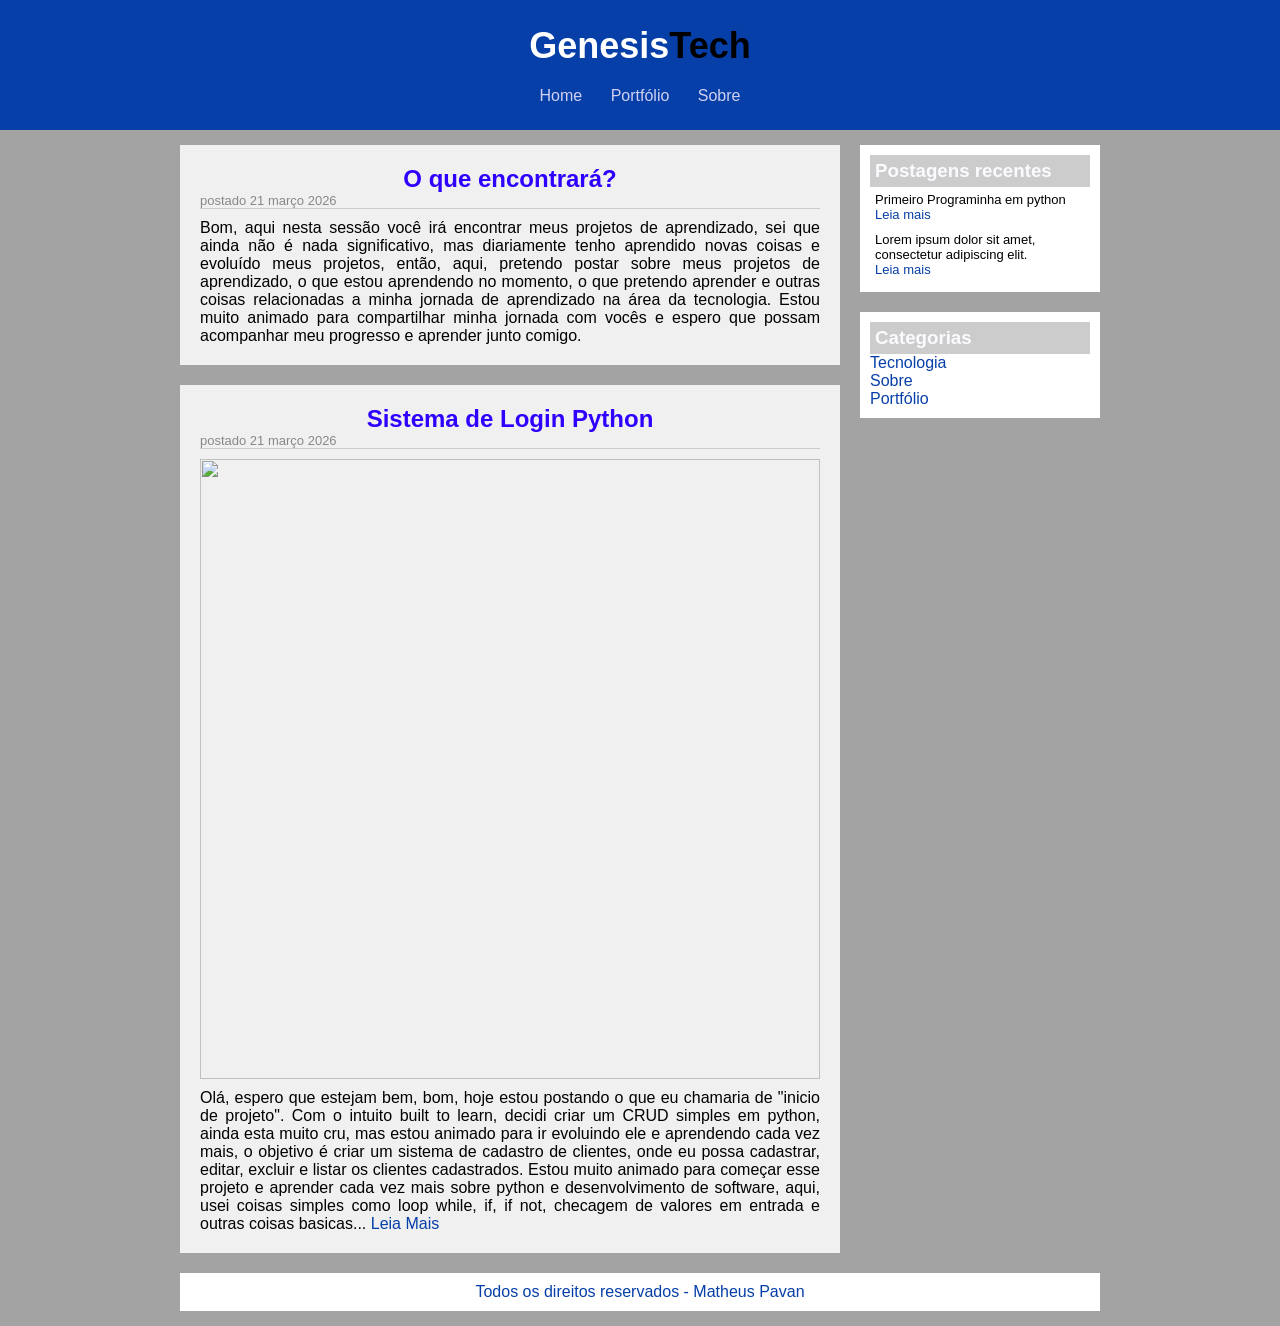
==== pages/portfolio.html @ d70ddf84 "Add pages and some link fix" ====
<html lang="pt-br">

<head>
    <meta charset="UTF-8">
    <meta name="viewport" content="width=device-width, initial-scale=1.0">
    <title>Sobre</title>

    <link rel="stylesheet" href="../css/style.css">
</head>

<body>

    <div id="header">

        <div id="logo">
            <h1 class="white">Genesis<span class="black">Tech</span></h1>
        </div>
    
        <div id="menu">
            <a href="..\index.html">Home</a>
            <a href="portfolio.html">Portfólio</a>
            <a href="sobre.html">Sobre</a>
        </div>

    </div>

    <div id="content">


        <div id="posts">
            <div class="post">
                <h2 style="text-align: center;">O que encontrará?</h2>
                <span class="data-post">postado 21 março 2026</span>
                <p>
                    Bom, aqui nesta sessão você irá encontrar meus projetos de aprendizado, sei que ainda não é nada significativo, mas diariamente tenho aprendido novas coisas e evoluído meus projetos, então, aqui, pretendo postar sobre meus projetos de aprendizado, o que estou aprendendo no momento, o que pretendo aprender e outras coisas relacionadas a minha jornada de aprendizado na área da tecnologia. Estou muito animado para compartilhar minha jornada com vocês e espero que possam acompanhar meu progresso e aprender junto comigo.
                </p>
            </div>
                    <!-- abertura postagem -->
            <div class="post">
                <h2 style="text-align: center;">Sistema de Login Python</h2>
                <span class="data-post">postado 21 março 2026</span>
                <img class="img-post" src="../imagens/progpy.png">
                <p>
                    Olá, espero que estejam bem, bom, hoje estou postando o que eu chamaria de "inicio de projeto". Com o intuito built to learn, decidi criar um CRUD simples em python, ainda esta muito cru, mas estou animado para ir evoluindo ele e aprendendo cada vez mais, o objetivo é criar um sistema de cadastro de clientes, onde eu possa cadastrar, editar, excluir e listar os clientes cadastrados. Estou muito animado para começar esse projeto e aprender cada vez mais sobre python e desenvolvimento de software,
                    aqui, usei coisas simples como loop while, if, if not, checagem de valores em entrada e outras coisas basicas...
                    <a href="progpy.html">Leia Mais</a>
                </p>
            </div>

            <!--fechamento postagem -->

        </div>
    
        <div id="right-side">

            <div class="content-right">
                <h3>Postagens recentes</h3>

                <div class="post-right">
                    <p>Primeiro Programinha em python</p>
                    <a href="progpy.html">Leia mais</a>
                </div>

                <div class="post-right" style="border-bottom: none;">
                    <p>Lorem ipsum dolor sit amet, consectetur adipiscing elit.</p>
                    <a href="">Leia mais</a>
                </div>

            </div>

            <div class="content-right">
                <h3>Categorias</h3>

                <a href="">Tecnologia</a><br>
                <a href="">Sobre</a><br>
                <a href="">Portfólio</a><br>
                
            </div>

        </div>

        <div id="footer">
            Todos os direitos reservados - Matheus Pavan
        </div>

    </div>
</body>

</html>
---- css/style.css ----
/*
*** limpeza de formatação **
*/

*{
    margin: 0; /**\* remove a margem padrão de todos os elementos (interno) */
    padding: 0; /**\* remove o preenchimento padrão de todos os elementos (externo)*/

}

/* formatações genericas */

body{
    font-size: 16px;
    font-family:'Franklin Gothic Medium', 'Arial Narrow', Arial, sans-serif;
    background-color: #a3a3a3;
}

h1{ 
    color:#000000;
    font-size: 36px;
}

h2{ 
    color:#2f00ff;
}
h3{ 
    color:#fbfbff;
    background: #CCCCCC;
    padding: 5px;
}



/* sempre começar pela ordem do html */

/* estilização do header */


#header{
    background-color: #063fa8;
    padding: 15px;
    text-align: center;
}

#logo, #menu{
    padding: 10px;
}

#header a:link, #header a:visited{ /* pseudoclasses para estilizar o link em seus estados normal e visitado */
    color: rgb(209, 209, 243);
    padding: 8px 12px;
}

#header a:hover{ /* pseudoclasses para estilizar o link quando o mouse passar por cima */
    color: rgb(72, 160, 238);
    background:     #ffffff;
    text-decoration: none;
}

.white{
    color: #ffffff;
}

.black{
    color: #000000;
}

/* estilização do conteúdo */

#content{
    width: 920px; /* largura fixa para o conteúdo */
    margin: 0 auto; /* centraliza o conteúdo, 0 para cima e baixo e auto para os lados */
    padding: 15px;
}

/* estilização dos posts */

#posts{
    width: 660px; /* largura fixa para os posts */
    float: left; /* alinha os posts à esquerda, permitindo que outros elementos flutuem ao lado */
}

.post{ /* estilização individual de cada post */
    padding: 20px;
    margin-bottom: 20px;
    background-color: #f0f0f0;
    text-align: justify; /* alinha o texto dos posts de forma justificada */
}

.data-post{
    font-size: 13px;
    border-bottom: 1px solid #cccccc; /* adiciona uma linha abaixo da data para separar visualmente do conteúdo do post */
    color: #888888;
    margin-bottom: 10px;
    display: block; /* exibe a data como um bloco separado */
}
.img-post{
    width: 620px; /* faz a imagem ocupar toda a largura do post */
    height: auto; /* mantém a proporção da imagem */
    margin-bottom: 10px; /* adiciona um espaço abaixo da imagem para separar do texto */
}
/* Lado direito */

#right-side{
    width: 240px; /* largura fixa para o lado direito */
    float: right; /* alinha o lado direito à direita, permitindo que os posts flutuem ao lado */
}

.content-right{
    float: right right; /* alinha o conteúdo do lado direito à direita, permitindo que outros elementos flutuem ao lado */
    background: #FFFFFF;
    padding: 10px;
    margin-bottom: 20px;

}
.post-right{
    font-size: 13px;
    padding: 5px;
    margin-bottom: 1px dotted #000000; /* adiciona uma linha pontilhada abaixo de cada post para separar visualmente os posts */
}

/* estilização dos links */

a{ /* estilização geral para todos os links */
    text-decoration: none;
}
a:link, a:visited{ /* pseudoclasses para estilizar o link em seus estados normal e visitado */
    color: #063fa8;
}
a:hover{
    color: #063fa8; /* mantém a cor do link ao passar o mouse por cima */
    text-decoration: underline;
}

/* estilização do rodapé */

#footer{
    clear:both; /* limpa os floats para garantir que o rodapé fique abaixo de todos os elementos flutuantes */
    text-align: center;
    padding: 10px;
    background: #ffffff;
    color:#063fa8
}
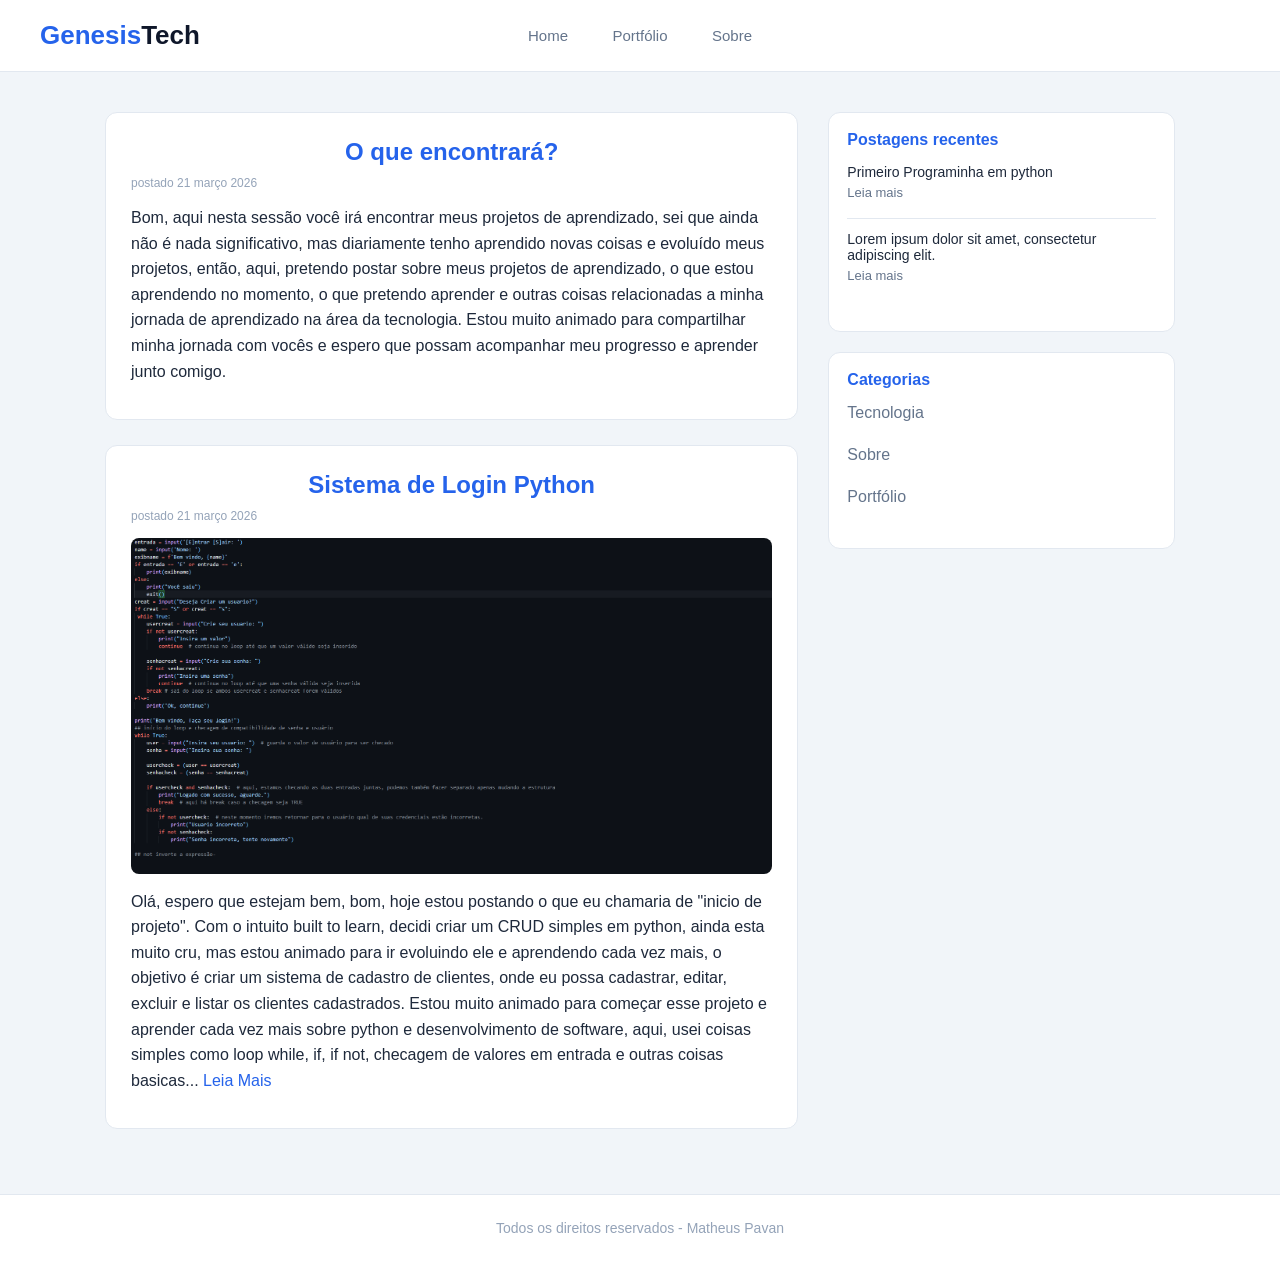
==== commit a0567383: "Fix HTML formatting and structure in portfolio page" ====
--- a/pages/portfolio.html
+++ b/pages/portfolio.html
@@ -76,8 +76,8 @@
                 <a href="">Portfólio</a><br>
                 
             </div>
-
         </div>
+    </div>
 
         <div id="footer">
             Todos os direitos reservados - Matheus Pavan
@@ -86,4 +86,4 @@
     </div>
 </body>
 
-</html>+</html>
--- a/css/style.css
+++ b/css/style.css
@@ -1,144 +1,274 @@
-/*
-*** limpeza de formatação **
-*/
-
-*{
-    margin: 0; /**\* remove a margem padrão de todos os elementos (interno) */
-    padding: 0; /**\* remove o preenchimento padrão de todos os elementos (externo)*/
-
-}
-
-/* formatações genericas */
-
-body{
+/* RESET */
+* {
+    margin: 0;
+    padding: 0;
+    box-sizing: border-box;
+}
+
+body {
+    font-family: 'Inter', 'Segoe UI', sans-serif;
+    background: #f1f5f9;
+    color: #1e293b;
+}
+
+/* HEADER */
+#header {
+    position: sticky;
+    top: 0;
+    z-index: 10;
+
+    display: flex;
+    align-items: center;
+    justify-content: space-between;
+
+    padding: 20px 40px;
+
+    background: #ffffff;
+    border-bottom: 1px solid #e2e8f0;
+}
+
+/* LOGO */
+#logo h1 {
+    font-size: 26px;
+    font-weight: 600;
+}
+
+.white {
+    color: #2563eb;
+}
+
+.black {
+    color: #0f172a;
+}
+
+/* MENU CENTRAL */
+#menu {
+    position: absolute;
+    left: 50%;
+    transform: translateX(-50%);
+}
+
+#menu a {
+    margin: 0 20px;
+    text-decoration: none;
+    color: #64748b;
+    font-size: 15px;
+    font-weight: 500;
+    position: relative;
+    transition: 0.3s;
+}
+
+#menu a::after {
+    content: "";
+    position: absolute;
+    left: 0;
+    bottom: -6px;
+    width: 0%;
+    height: 2px;
+    background: #2563eb;
+    transition: 0.3s;
+}
+
+#menu a:hover {
+    color: #2563eb;
+}
+
+#menu a:hover::after {
+    width: 100%;
+}
+
+/* CONTAINER */
+#content {
+    max-width: 1100px;
+    margin: 40px auto;
+    display: flex;
+    gap: 30px;
+    padding: 0 15px;
+}
+
+/* POSTS */
+#posts {
+    flex: 2;
+}
+
+/* CARD POST */
+.post {
+    background: #ffffff;
+    border: 1px solid #e2e8f0;
+    padding: 25px;
+    border-radius: 12px;
+    margin-bottom: 25px;
+    transition: all 0.25s ease;
+}
+
+.post:hover {
+    transform: translateY(-5px);
+    box-shadow: 0 8px 20px rgba(0,0,0,0.06);
+}
+
+/* TITULO */
+.post h2 {
+    color: #2563eb;
+    margin-bottom: 10px;
+}
+
+/* DATA */
+.data-post {
+    font-size: 12px;
+    color: #94a3b8;
+    display: block;
+    margin-bottom: 15px;
+}
+
+/* IMAGEM */
+.img-post {
+    width: 100%;
+    border-radius: 8px;
+    margin-bottom: 15px;
+}
+
+/* TEXTO */
+.post p {
+    line-height: 1.6;
+    margin-bottom: 10px;
+}
+
+/* LINK */
+.post a {
+    color: #2563eb;
+    text-decoration: none;
+    font-weight: 500;
+}
+
+.post a:hover {
+    text-decoration: underline;
+}
+
+/* SIDEBAR */
+#right-side {
+    flex: 1;
+}
+
+/* CAIXAS LATERAIS */
+.content-right {
+    background: #ffffff;
+    border: 1px solid #e2e8f0;
+    padding: 18px;
+    border-radius: 12px;
+    margin-bottom: 20px;
+}
+
+/* TITULO SIDEBAR */
+.content-right h3 {
+    margin-bottom: 15px;
     font-size: 16px;
-    font-family:'Franklin Gothic Medium', 'Arial Narrow', Arial, sans-serif;
-    background-color: #a3a3a3;
-}
-
-h1{ 
-    color:#000000;
-    font-size: 36px;
-}
-
-h2{ 
-    color:#2f00ff;
-}
-h3{ 
-    color:#fbfbff;
-    background: #CCCCCC;
-    padding: 5px;
-}
-
-
-
-/* sempre começar pela ordem do html */
-
-/* estilização do header */
-
-
-#header{
-    background-color: #063fa8;
-    padding: 15px;
+    color: #2563eb;
+}
+
+/* POSTS LATERAIS */
+.post-right {
+    margin-bottom: 12px;
+    padding-bottom: 12px;
+    border-bottom: 1px solid #e2e8f0;
+}
+
+.post-right p {
+    font-size: 14px;
+    margin-bottom: 5px;
+}
+
+.post-right a {
+    font-size: 13px;
+    color: #2563eb;
+    text-decoration: none;
+}
+
+.post-right a:hover {
+    text-decoration: underline;
+}
+
+/* LINKS SIDEBAR */
+.content-right a {
+    display: block;
+    color: #64748b;
+    text-decoration: none;
+    margin-bottom: 6px;
+}
+
+.content-right a:hover {
+    color: #2563eb;
+}
+
+/* FOOTER */
+#footer {
     text-align: center;
-}
-
-#logo, #menu{
-    padding: 10px;
-}
-
-#header a:link, #header a:visited{ /* pseudoclasses para estilizar o link em seus estados normal e visitado */
-    color: rgb(209, 209, 243);
-    padding: 8px 12px;
-}
-
-#header a:hover{ /* pseudoclasses para estilizar o link quando o mouse passar por cima */
-    color: rgb(72, 160, 238);
-    background:     #ffffff;
-    text-decoration: none;
-}
-
-.white{
-    color: #ffffff;
-}
-
-.black{
-    color: #000000;
-}
-
-/* estilização do conteúdo */
-
-#content{
-    width: 920px; /* largura fixa para o conteúdo */
-    margin: 0 auto; /* centraliza o conteúdo, 0 para cima e baixo e auto para os lados */
-    padding: 15px;
-}
-
-/* estilização dos posts */
-
-#posts{
-    width: 660px; /* largura fixa para os posts */
-    float: left; /* alinha os posts à esquerda, permitindo que outros elementos flutuem ao lado */
-}
-
-.post{ /* estilização individual de cada post */
-    padding: 20px;
-    margin-bottom: 20px;
-    background-color: #f0f0f0;
-    text-align: justify; /* alinha o texto dos posts de forma justificada */
-}
-
-.data-post{
-    font-size: 13px;
-    border-bottom: 1px solid #cccccc; /* adiciona uma linha abaixo da data para separar visualmente do conteúdo do post */
-    color: #888888;
-    margin-bottom: 10px;
-    display: block; /* exibe a data como um bloco separado */
-}
-.img-post{
-    width: 620px; /* faz a imagem ocupar toda a largura do post */
-    height: auto; /* mantém a proporção da imagem */
-    margin-bottom: 10px; /* adiciona um espaço abaixo da imagem para separar do texto */
-}
-/* Lado direito */
-
-#right-side{
-    width: 240px; /* largura fixa para o lado direito */
-    float: right; /* alinha o lado direito à direita, permitindo que os posts flutuem ao lado */
-}
-
-.content-right{
-    float: right right; /* alinha o conteúdo do lado direito à direita, permitindo que outros elementos flutuem ao lado */
-    background: #FFFFFF;
-    padding: 10px;
-    margin-bottom: 20px;
-
-}
-.post-right{
-    font-size: 13px;
-    padding: 5px;
-    margin-bottom: 1px dotted #000000; /* adiciona uma linha pontilhada abaixo de cada post para separar visualmente os posts */
-}
-
-/* estilização dos links */
-
-a{ /* estilização geral para todos os links */
-    text-decoration: none;
-}
-a:link, a:visited{ /* pseudoclasses para estilizar o link em seus estados normal e visitado */
-    color: #063fa8;
-}
-a:hover{
-    color: #063fa8; /* mantém a cor do link ao passar o mouse por cima */
-    text-decoration: underline;
-}
-
-/* estilização do rodapé */
-
-#footer{
-    clear:both; /* limpa os floats para garantir que o rodapé fique abaixo de todos os elementos flutuantes */
-    text-align: center;
-    padding: 10px;
-    background: #ffffff;
-    color:#063fa8
-}
+    padding: 25px;
+    margin-top: 40px;
+    background: #ffffff;
+    border-top: 1px solid #e2e8f0;
+    color: #94a3b8;
+    font-size: 14px;
+}
+
+/* =========================
+   RESPONSIVO
+========================= */
+
+/* tablet */
+@media (max-width: 1024px) {
+    #content {
+        flex-direction: column;
+    }
+}
+
+/* celular */
+@media (max-width: 768px) {
+
+    #header {
+        flex-direction: column;
+        gap: 10px;
+    }
+
+    #menu {
+        position: static;
+        transform: none;
+    }
+
+    #menu a {
+        margin: 0 10px;
+    }
+
+    #content {
+        flex-direction: column;
+        margin-top: 20px;
+    }
+
+    #posts,
+    #right-side {
+        width: 100%;
+    }
+
+}
+
+/* celular pequeno */
+@media (max-width: 480px) {
+
+    #menu a {
+        display: block;
+        margin: 8px 0;
+        text-align: center;
+    }
+
+    #logo h1 {
+        font-size: 22px;
+    }
+
+    .post {
+        padding: 18px;
+    }
+
+    .post h2 {
+        font-size: 18px;
+    }
+
+}
